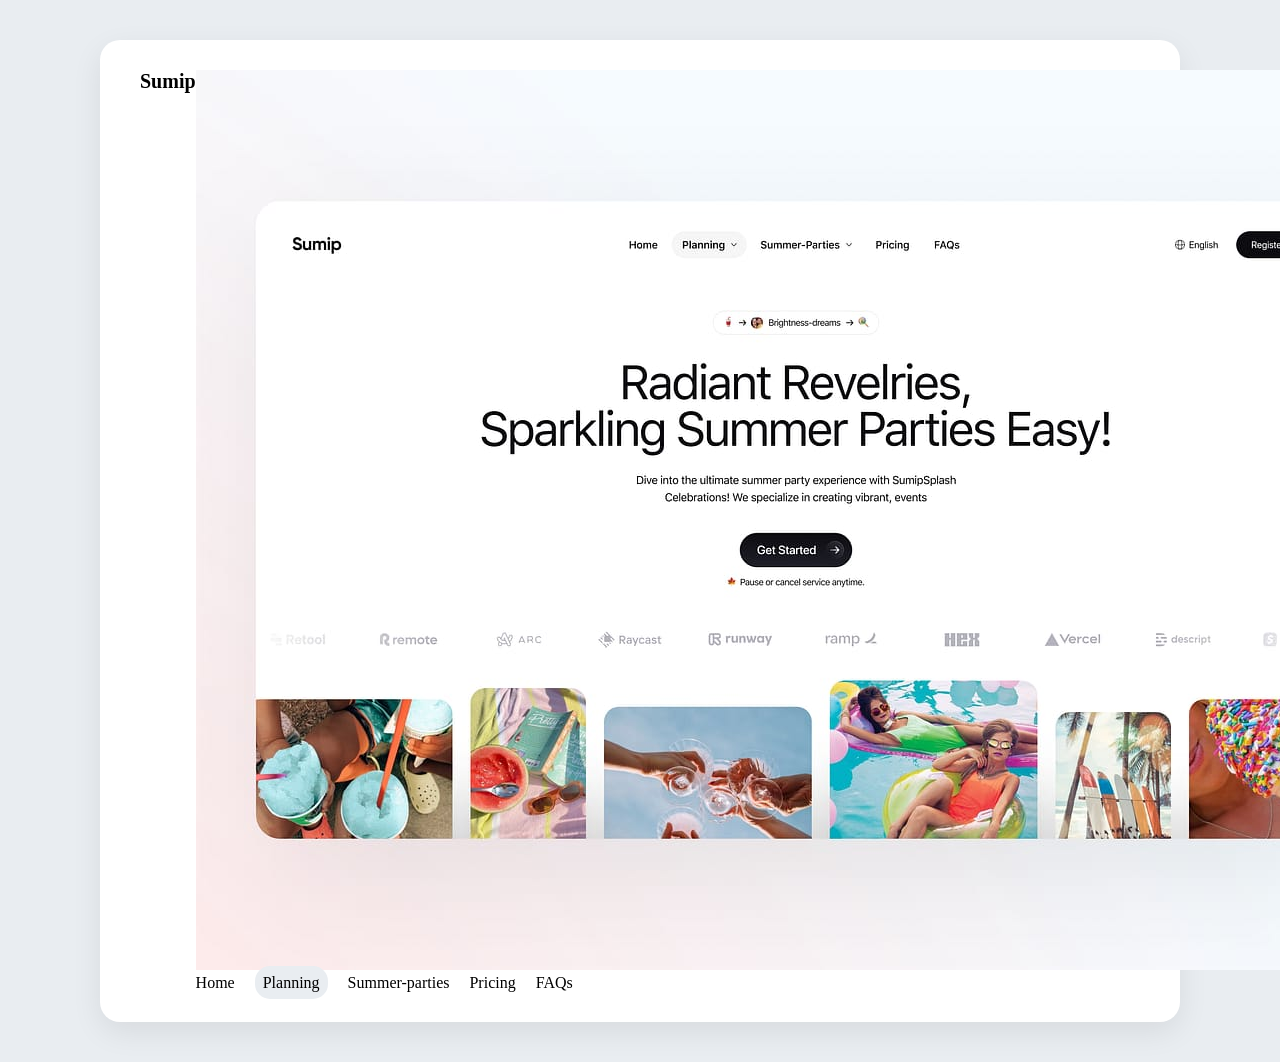
==== index.html @ 0880d16c "first commit" ====
<!DOCTYPE html>
<html lang="en">
<head>
    <meta charset="UTF-8">
    <meta name="viewport" content="width=device-width, initial-scale=1.0">
     <link rel="stylesheet" href="style.css">
    <title>SumipProject</title>
</head>
<body>
     <div class="container">
        <header>
           <p>Sumip</p>
            <nav class="navbar">
                <img src="Designer_1.jpeg">                
              <ul>
                    <li>Home</li>
                     <li> <span>Planning  <i class="fa-solid fa-angle-down"> </span></i></li>
                      <li>Summer-parties  <i class="fa-solid fa-angle-down"></i></li>
                       <li>Pricing</li>
                       <li>FAQs</li>
                </ul>
            </nav>
                <div class="lang">
                    <h5> <i class="fa-solid fa-globe"> </i>  English</h5>
                    <h4><span>Register</span></h4>
                </div>
           

        </header>
        
        <section class="hero">
           <div class="badge"></div>
        </section>
    </div>
</body>
</html>
---- style.css ----
*{
    margin: 0;
    padding: 0;
    box-sizing: border-box;
}
body{
    background-color: #e9edf1;
    display: flex;
    justify-content: center;
    padding: 40px;
}
.container{
    background: #fff;
    width: 90%;
    max-width: 1100px;
    border-radius: 20px;
    padding: 30px 40px;
    box-shadow: 0 10px 30px rgba(0,0,0,0.08);
}
header{
    display: flex;
    justify-content: space-between;
}

p{
    font-size: 20px;
    font-weight: 600;
}

.navbar ul{
    display: flex;
    gap:20px;
    list-style: none;
}

.navbar ul li span{
    padding:8px;
    border-radius:15px;
    background-color:#e9edf1;
}

.navbar ul li i{
    font-size: 10px;
}

.lang{
    display: flex;
    gap:20px;
}
.lang h5{
    font-size: 14px;
    color: rgba(0, 0, 0, 0.537);
}
.lang h4 span{
    font-weight: 50px;
    font-size: 13px;
    color: #ffffffb1;
    background-color: rgba(0, 0, 0, 0.826);
    border-radius: 25px;
    padding:8px;
}
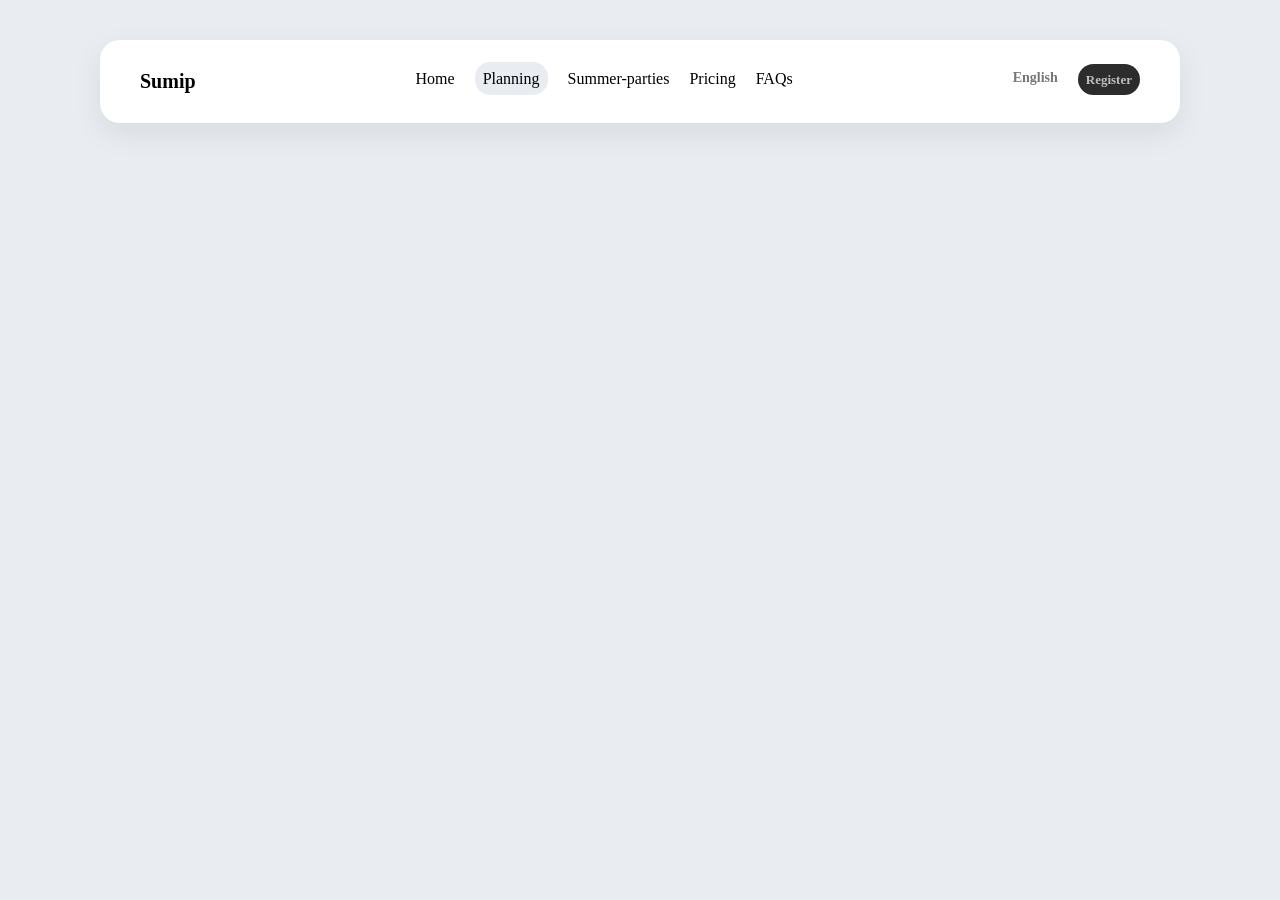
==== commit 69e038b2: "New commit" ====
--- a/index.html
+++ b/index.html
@@ -11,7 +11,6 @@
         <header>
            <p>Sumip</p>
             <nav class="navbar">
-                <img src="Designer_1.jpeg">                
               <ul>
                     <li>Home</li>
                      <li> <span>Planning  <i class="fa-solid fa-angle-down"> </span></i></li>
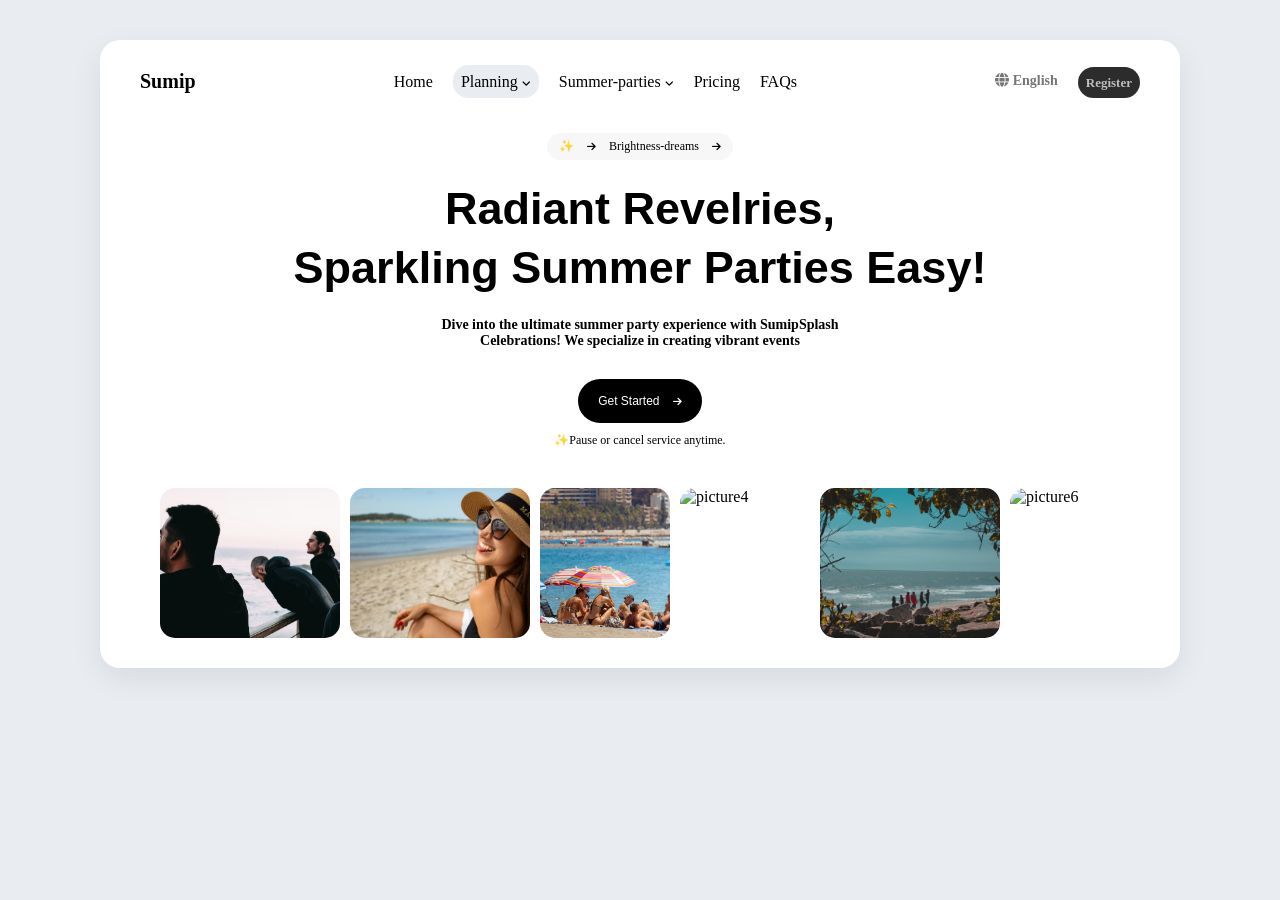
==== commit d93018e9: "New update" ====
--- a/index.html
+++ b/index.html
@@ -3,7 +3,8 @@
 <head>
     <meta charset="UTF-8">
     <meta name="viewport" content="width=device-width, initial-scale=1.0">
-     <link rel="stylesheet" href="style.css">
+    <link rel="stylesheet" href="https://cdnjs.cloudflare.com/ajax/libs/font-awesome/6.5.1/css/all.min.css">
+    <link rel="stylesheet" href="style.css">
     <title>SumipProject</title>
 </head>
 <body>
@@ -11,7 +12,7 @@
         <header>
            <p>Sumip</p>
             <nav class="navbar">
-              <ul>
+                <ul>
                     <li>Home</li>
                      <li> <span>Planning  <i class="fa-solid fa-angle-down"> </span></i></li>
                       <li>Summer-parties  <i class="fa-solid fa-angle-down"></i></li>
@@ -19,17 +20,42 @@
                        <li>FAQs</li>
                 </ul>
             </nav>
+
                 <div class="lang">
                     <h5> <i class="fa-solid fa-globe"> </i>  English</h5>
                     <h4><span>Register</span></h4>
                 </div>
+            
            
 
         </header>
-        
+         <!-- HERO -->
         <section class="hero">
-           <div class="badge"></div>
-        </section>
+          <div class="main">
+            <div class="badge"> ✨ <i class="fa-solid fa-arrow-right"></i> Brightness-dreams  <i class="fa-solid fa-arrow-right"></i> </div>
+
+            <h1>
+                Radiant Revelries,<br>
+                Sparkling Summer Parties Easy!
+            </h1>
+            <p>
+                Dive into the ultimate summer party experience with SumipSplash
+              <br>  Celebrations! We specialize in creating vibrant events
+            </p>
+            <button class="btn-main">Get Started <i class="fa-solid fa-arrow-right"></i> </button>
+            <small> ✨Pause or cancel service anytime.</small>
+          </div>
+         </section>
+          <div class="heroImg">
+                <img src="SumipPic_1.jpg"  alt="picture1">
+                <img src="Sumippic_2.jpg" alt="picture2">
+                <img src="SumipPic_3.jpg" alt="picture3" >
+                <img src="SumipPic_4.jpg" alt="picture4">
+                <img src="Sumip_pic5.jpg" alt="picture5">
+                <img src="SumipPic_6.jpg" alt="picture6">
+          </div>
+
+       
     </div>
 </body>
 </html>
--- a/style.css
+++ b/style.css
@@ -18,8 +18,9 @@
     box-shadow: 0 10px 30px rgba(0,0,0,0.08);
 }
 header{
-    display: flex;
-    justify-content: space-between;
+    display:flex;
+    justify-content:space-between;
+    align-items:center;
 }
 
 p{
@@ -58,4 +59,76 @@
     background-color: rgba(0, 0, 0, 0.826);
     border-radius: 25px;
     padding:8px;
+}
+
+
+   /* HERO */
+
+.hero {
+  text-align: center;
+  margin-top: 40px;
+}
+
+.badge{
+  display: inline-block;
+  word-spacing: 10px;
+  padding: 6px 12px;
+  background:rgba(0, 0, 0, 0.031);
+  border-radius: 20px;
+  font-size: 12px;
+  margin-bottom: 20px;
+}
+
+.badge i{
+    font-size: 10px;
+}
+
+.main h1 {
+  font-size: 45px;
+  font-family: sans-serif;
+  line-height: 1.3;
+  margin-bottom: 20px;
+}
+
+.main p {
+  color:#000000 ;
+  font-size: 14px;
+  margin-bottom: 30px;
+}
+.btn-main {
+  background: black;
+  color: white;
+  font-size: 12px;
+  padding: 15px 20px;
+  border-radius: 25px;
+  border: none;
+  cursor: pointer;
+  margin-bottom: 10px;
+}
+
+.btn-main i{
+    font-size: 10px;
+    padding-left: 10px;
+}
+
+.main small {
+  display: block;
+  color: #000000;
+  font-size: 12px;
+}
+
+.heroImg{
+  padding-left: 20px;  
+  margin-top: 40px;
+  display: flex;
+  gap:10px;
+  /* overflow: hidden; */
+}
+
+.heroImg img{
+  width: 180px;
+  height: 150px;
+  object-fit: cover;
+  border-radius: 15px;
+
 }
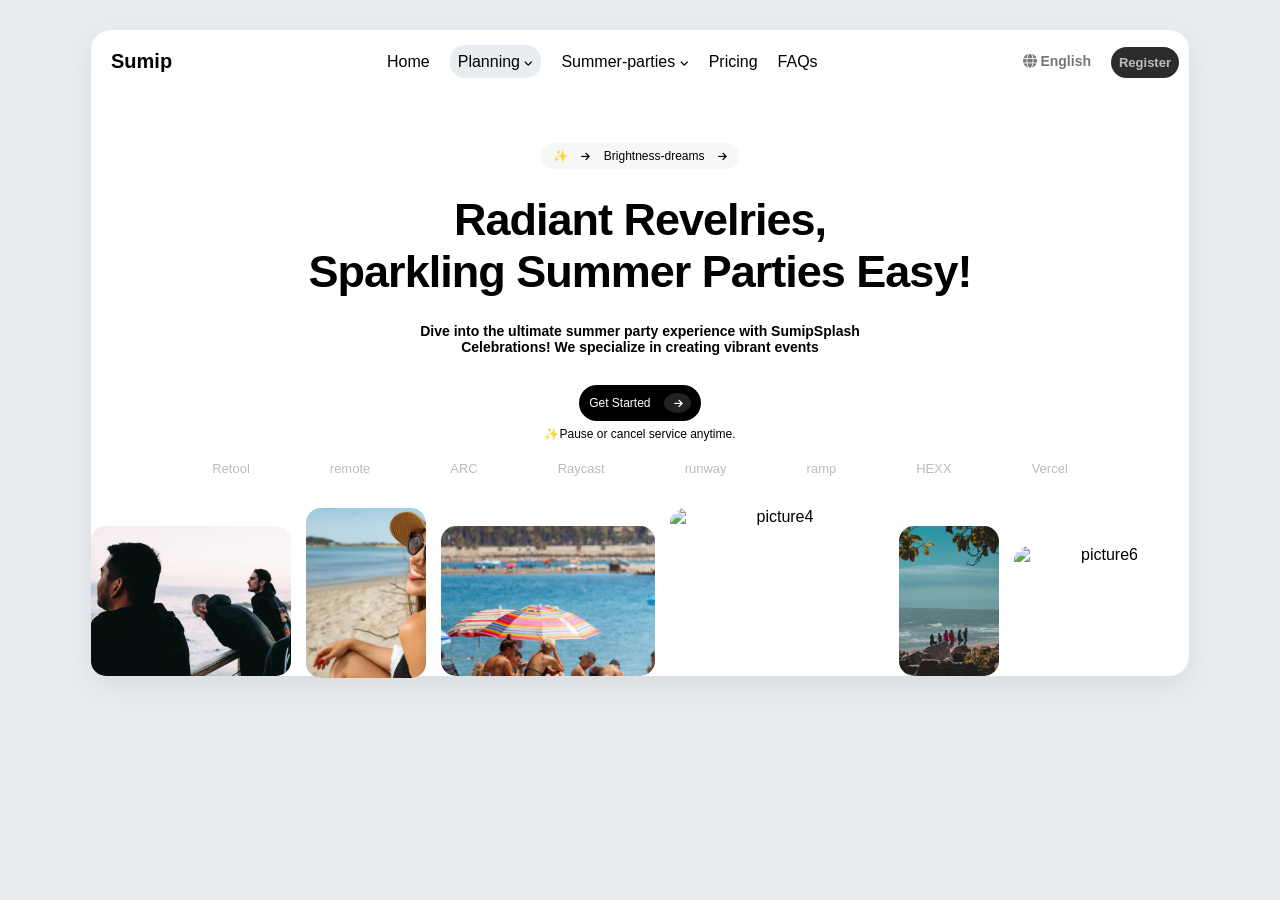
==== commit 3be9c61e: "New commit" ====
--- a/index.html
+++ b/index.html
@@ -3,6 +3,7 @@
 <head>
     <meta charset="UTF-8">
     <meta name="viewport" content="width=device-width, initial-scale=1.0">
+    <link href="https://fonts.googleapis.com/css2?family=Inter:wght@300;400;600&display=swap" rel="stylesheet">
     <link rel="stylesheet" href="https://cdnjs.cloudflare.com/ajax/libs/font-awesome/6.5.1/css/all.min.css">
     <link rel="stylesheet" href="style.css">
     <title>SumipProject</title>
@@ -45,7 +46,23 @@
             <button class="btn-main">Get Started <i class="fa-solid fa-arrow-right"></i> </button>
             <small> ✨Pause or cancel service anytime.</small>
           </div>
-         </section>
+
+         <!-- LOGOS -->
+          <div class="heroLogo">
+            <ul>
+                <li>Retool</li>
+                <li>remote</li>
+                <li>ARC</li>
+                <li>Raycast</li>
+                <li>runway</li>
+                <li>ramp</li>
+                <li>HEXX</li>
+                <li>Vercel</li>
+            </ul>    
+          </div> 
+          
+        
+          <!-- IMAGES                 -->
           <div class="heroImg">
                 <img src="SumipPic_1.jpg"  alt="picture1">
                 <img src="Sumippic_2.jpg" alt="picture2">
@@ -54,6 +71,8 @@
                 <img src="Sumip_pic5.jpg" alt="picture5">
                 <img src="SumipPic_6.jpg" alt="picture6">
           </div>
+        </section>
+          
 
        
     </div>
--- a/style.css
+++ b/style.css
@@ -7,23 +7,27 @@
     background-color: #e9edf1;
     display: flex;
     justify-content: center;
-    padding: 40px;
+    padding: 30px;
 }
 .container{
+    font-family: "Poppins", sans-serif;
+    /* height: 100vh; */
     background: #fff;
     width: 90%;
     max-width: 1100px;
     border-radius: 20px;
-    padding: 30px 40px;
+    /* padding:5px ; */
     box-shadow: 0 10px 30px rgba(0,0,0,0.08);
 }
 header{
     display:flex;
     justify-content:space-between;
     align-items:center;
+    padding: 10px;
 }
 
 p{
+    padding: 10px ;
     font-size: 20px;
     font-weight: 600;
 }
@@ -66,8 +70,10 @@
 
 .hero {
   text-align: center;
-  margin-top: 40px;
-}
+  margin-top: 50px;
+}
+
+
 
 .badge{
   display: inline-block;
@@ -76,37 +82,44 @@
   background:rgba(0, 0, 0, 0.031);
   border-radius: 20px;
   font-size: 12px;
-  margin-bottom: 20px;
+  margin-bottom: 25px;
 }
 
 .badge i{
     font-size: 10px;
+   
+
 }
 
 .main h1 {
   font-size: 45px;
   font-family: sans-serif;
-  line-height: 1.3;
-  margin-bottom: 20px;
+  letter-spacing: -1px; 
+  margin-bottom: 15px;
+
 }
 
 .main p {
   color:#000000 ;
   font-size: 14px;
-  margin-bottom: 30px;
+  margin-bottom: 20px;
 }
 .btn-main {
   background: black;
   color: white;
   font-size: 12px;
-  padding: 15px 20px;
+  padding: 8px 10px;
   border-radius: 25px;
   border: none;
   cursor: pointer;
-  margin-bottom: 10px;
+  margin-bottom:6px;
 }
 
 .btn-main i{
+     margin-left: 10px;
+    background: #222;
+    padding: 5px 8px;
+    border-radius: 50%;
     font-size: 10px;
     padding-left: 10px;
 }
@@ -117,18 +130,76 @@
   font-size: 12px;
 }
 
+/* LOGOS */
+
+.heroLogo{
+  display: flex;
+  justify-content: center; 
+  margin-top: 20px;
+  font-size: 13px;
+  margin-bottom: 20px;
+}
+
+.heroLogo ul{
+    list-style: none;
+    display: flex;
+     gap:80px;
+      color: #bbb;
+
+}
+
+/* IMAGES */
+
 .heroImg{
-  padding-left: 20px;  
-  margin-top: 40px;
+  margin-top:30px;
   display: flex;
-  gap:10px;
-  /* overflow: hidden; */
-}
+  gap:15px;
+
+} 
 
 .heroImg img{
   width: 180px;
   height: 150px;
   object-fit: cover;
   border-radius: 15px;
-
+  bottom: 0;
+
+
+}
+.heroImg img:nth-child(1) {
+  width: 200px;
+  height: 150px;
+  transform: translateX(-5px);
+  transform: translateY(20px);
+}
+
+.heroImg img:nth-child(2) {
+  width: 120px;
+  height: 170px;
+  transform: translateY(2px);
+}
+
+.heroImg img:nth-child(3) {
+  width: 220px;
+  height: 150px;
+  transform: translateY(20px);
+}
+
+.heroImg img:nth-child(4) {
+  width: 220px;
+  height: 170px;
+  transform: translateY(2px);
+}
+
+.heroImg img:nth-child(5) {
+  width: 100px;
+  height: 150px;
+  transform: translateY(20px);
+}
+
+.heroImg img:nth-child(6) {
+  width: 180px;
+  height: 130px;
+  transform: translateX(-20px);
+  transform: translateY(40px);
 }
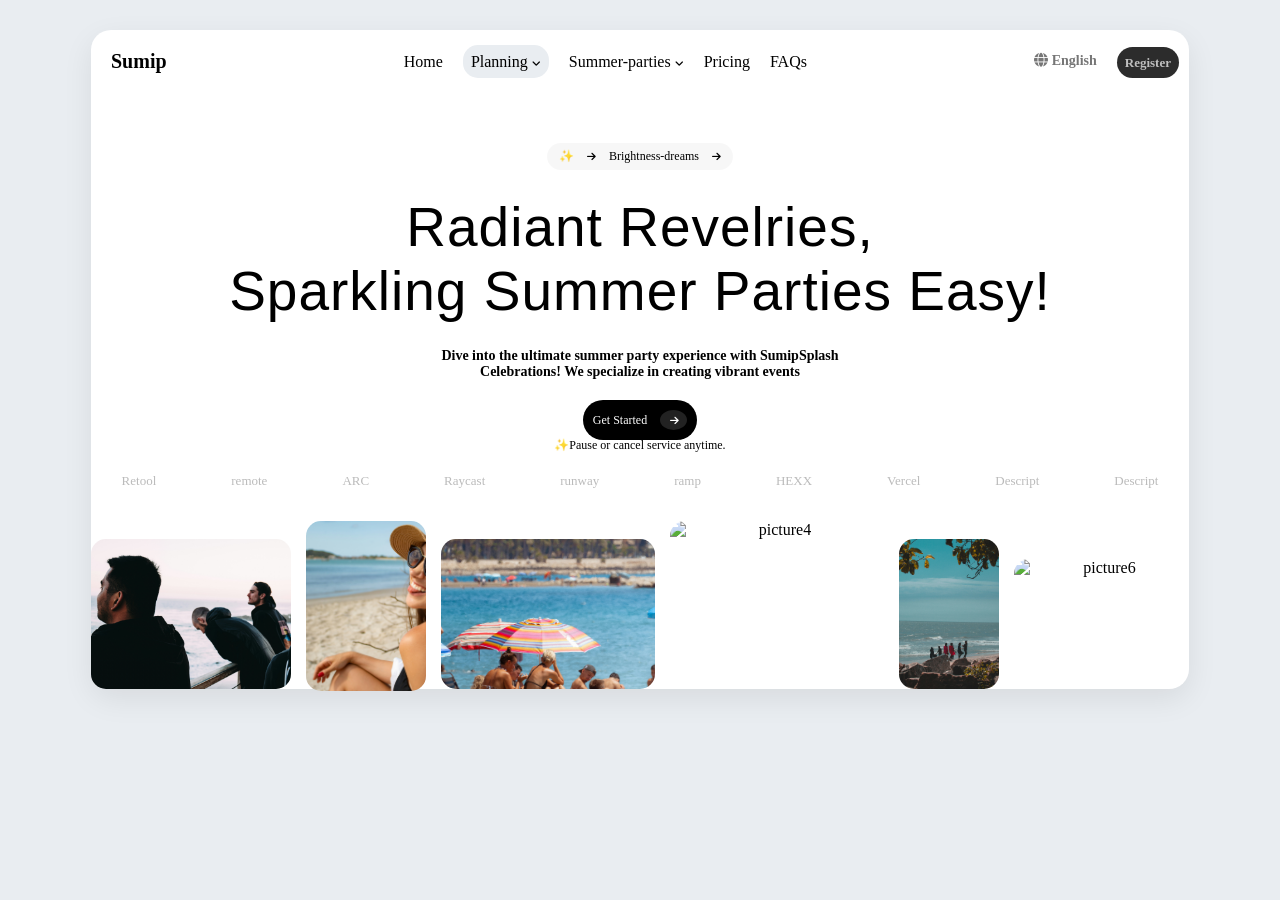
==== commit c97c0a60: "New commit" ====
--- a/index.html
+++ b/index.html
@@ -30,6 +30,7 @@
            
 
         </header>
+
          <!-- HERO -->
         <section class="hero">
           <div class="main">
@@ -43,7 +44,7 @@
                 Dive into the ultimate summer party experience with SumipSplash
               <br>  Celebrations! We specialize in creating vibrant events
             </p>
-            <button class="btn-main">Get Started <i class="fa-solid fa-arrow-right"></i> </button>
+            <a href="index_2.html" class="btn-main">Get Started <i class="fa-solid fa-arrow-right"></i> </a>
             <small> ✨Pause or cancel service anytime.</small>
           </div>
 
@@ -58,6 +59,8 @@
                 <li>ramp</li>
                 <li>HEXX</li>
                 <li>Vercel</li>
+                <li>Descript</li>
+                <li>Descript</li>
             </ul>    
           </div> 
           
--- a/style.css
+++ b/style.css
@@ -10,7 +10,6 @@
     padding: 30px;
 }
 .container{
-    font-family: "Poppins", sans-serif;
     /* height: 100vh; */
     background: #fff;
     width: 90%;
@@ -92,9 +91,10 @@
 }
 
 .main h1 {
-  font-size: 45px;
-  font-family: sans-serif;
-  letter-spacing: -1px; 
+  font-family: "Poppins", sans-serif;
+  font-weight: 400;
+  font-size: 55px;
+  letter-spacing:1px; 
   margin-bottom: 15px;
 
 }
@@ -108,11 +108,11 @@
   background: black;
   color: white;
   font-size: 12px;
-  padding: 8px 10px;
+  padding: 13px 10px;
   border-radius: 25px;
   border: none;
   cursor: pointer;
-  margin-bottom:6px;
+  text-decoration: none;
 }
 
 .btn-main i{
@@ -125,6 +125,7 @@
 }
 
 .main small {
+  margin-top:8px;
   display: block;
   color: #000000;
   font-size: 12px;
@@ -143,7 +144,7 @@
 .heroLogo ul{
     list-style: none;
     display: flex;
-     gap:80px;
+     gap:75px;
       color: #bbb;
 
 }
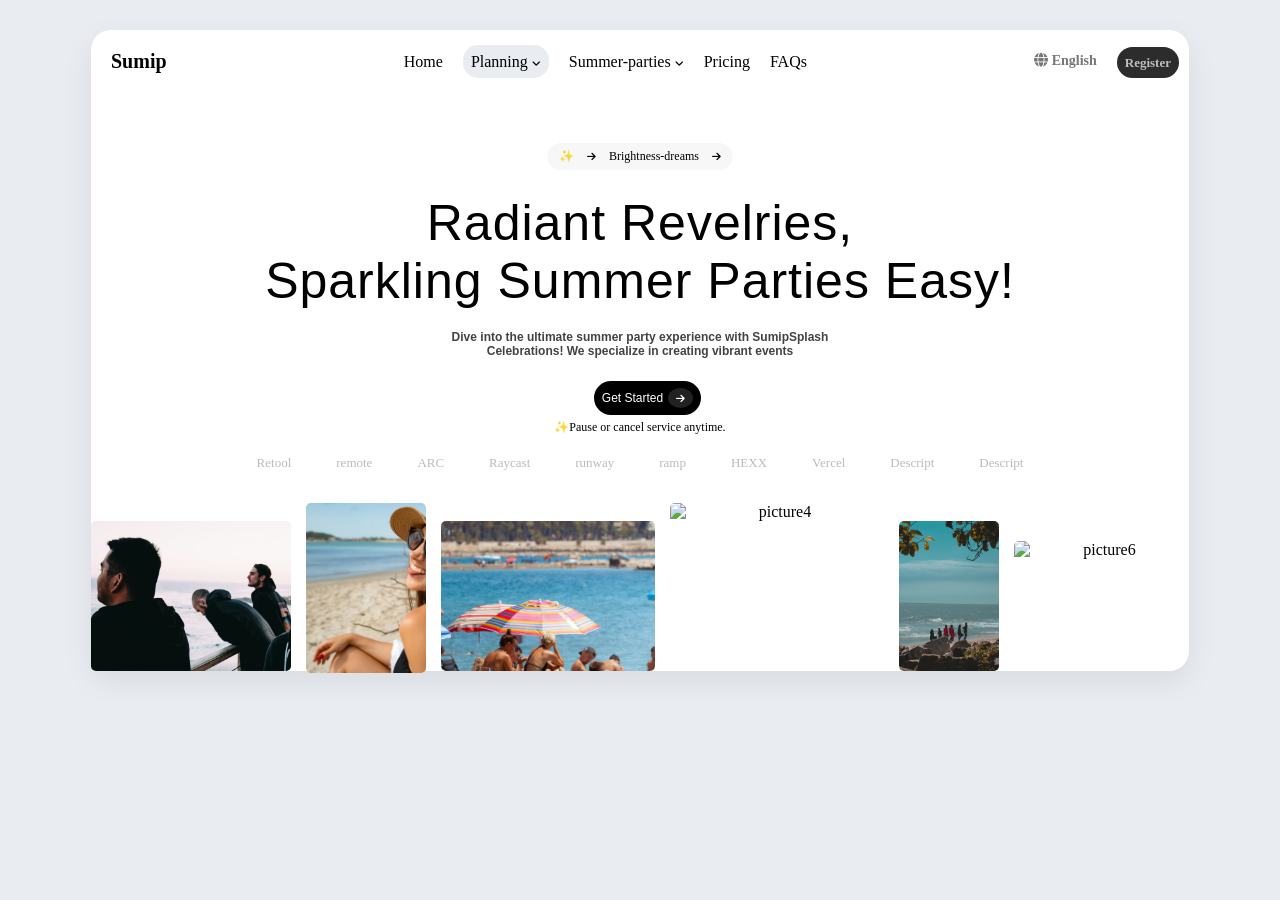
==== commit e10e61ce: "New Update" ====
--- a/index.html
+++ b/index.html
@@ -44,7 +44,7 @@
                 Dive into the ultimate summer party experience with SumipSplash
               <br>  Celebrations! We specialize in creating vibrant events
             </p>
-            <a href="index_2.html" class="btn-main">Get Started <i class="fa-solid fa-arrow-right"></i> </a>
+            <a href="index_2.html" class="btn-main">Get Started<i class="fa-solid fa-arrow-right"></i></a>
             <small> ✨Pause or cancel service anytime.</small>
           </div>
 
@@ -78,6 +78,6 @@
           
 
        
-    </div>
+     </div>
 </body>
 </html>
--- a/style.css
+++ b/style.css
@@ -81,7 +81,7 @@
   background:rgba(0, 0, 0, 0.031);
   border-radius: 20px;
   font-size: 12px;
-  margin-bottom: 25px;
+  margin-bottom: 24px;
 }
 
 .badge i{
@@ -92,23 +92,27 @@
 
 .main h1 {
   font-family: "Poppins", sans-serif;
-  font-weight: 400;
-  font-size: 55px;
+  font-weight: 200;
+  font-size: 50px;
   letter-spacing:1px; 
-  margin-bottom: 15px;
+  margin-bottom: 10px;
 
 }
 
 .main p {
-  color:#000000 ;
-  font-size: 14px;
+  font-family: "Poppins", sans-serif;
+  color:#000000bd ;
+  font-size: 12px;
   margin-bottom: 20px;
 }
 .btn-main {
+  align-items: center;
+  font-family: "Poppins", sans-serif;
   background: black;
   color: white;
   font-size: 12px;
-  padding: 13px 10px;
+  padding: 10px 8px;
+  margin-left: 15px; 
   border-radius: 25px;
   border: none;
   cursor: pointer;
@@ -116,16 +120,15 @@
 }
 
 .btn-main i{
-     margin-left: 10px;
+     margin-left: 5px;
     background: #222;
     padding: 5px 8px;
     border-radius: 50%;
     font-size: 10px;
-    padding-left: 10px;
 }
 
 .main small {
-  margin-top:8px;
+  margin-top:12px;
   display: block;
   color: #000000;
   font-size: 12px;
@@ -144,8 +147,8 @@
 .heroLogo ul{
     list-style: none;
     display: flex;
-     gap:75px;
-      color: #bbb;
+    gap:45px;
+    color: #bbb;
 
 }
 
@@ -159,10 +162,10 @@
 } 
 
 .heroImg img{
-  width: 180px;
-  height: 150px;
+  width: 100%;
+  height: auto;
   object-fit: cover;
-  border-radius: 15px;
+  border-radius:5px;
   bottom: 0;
 
 
@@ -203,4 +206,20 @@
   height: 130px;
   transform: translateX(-20px);
   transform: translateY(40px);
+}
+
+@media (max-width: 480px) {
+
+  .main h1 {
+    font-size: 22px;
+  }
+
+  .btn-main {
+    font-size: 11px;
+    padding: 10px;
+  }
+
+  .heroImg {
+    grid-template-columns: 1fr; /* 1 image per row */
+  }
 }
